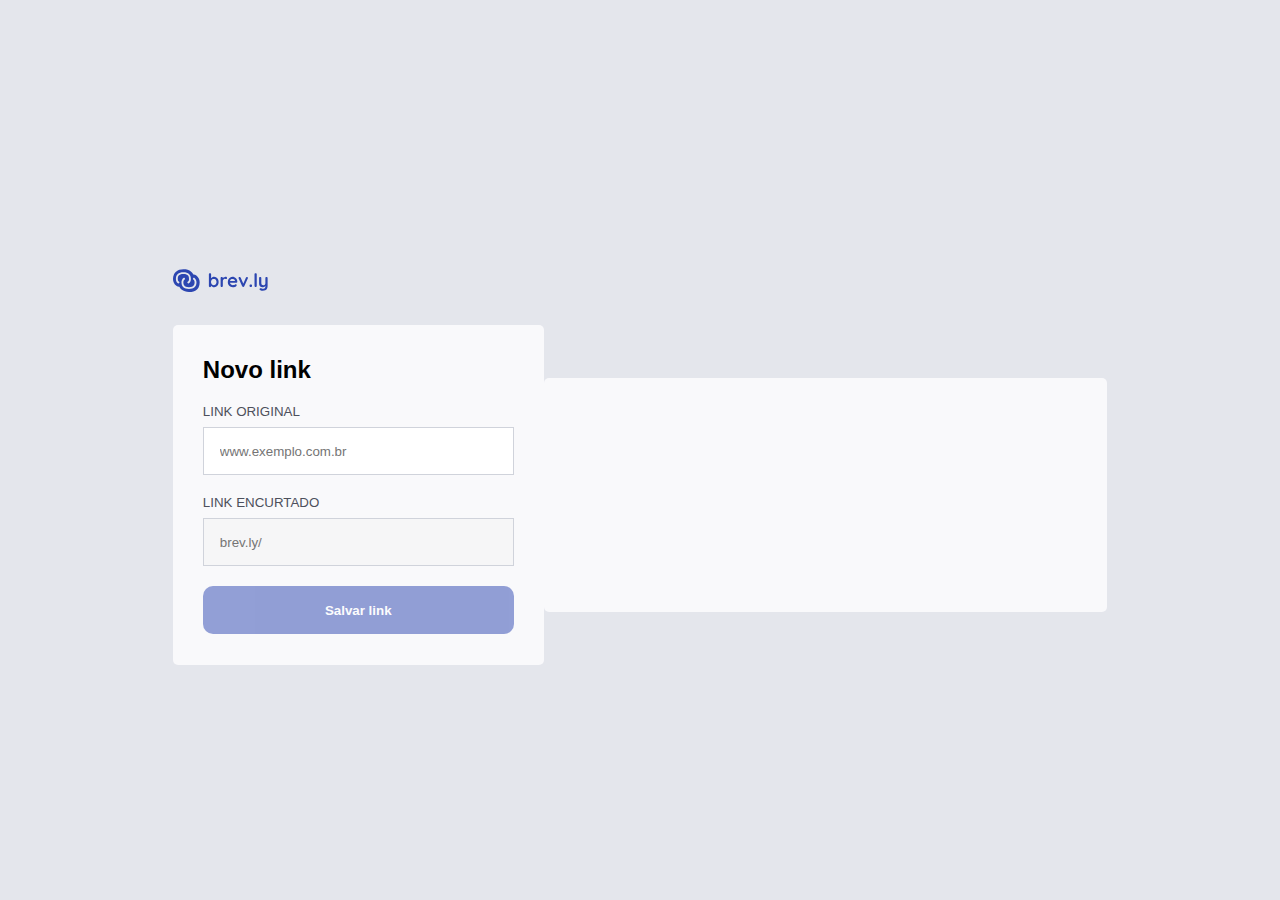
==== ENCURTADOR/CONTENT/index.html @ e0e8de60 "update" ====
<!DOCTYPE html>
<html lang="pt-br">
<head>
    <meta charset="UTF-8">
    <meta name="viewport" content="width=device-width, initial-scale=1.0">
    <link rel="stylesheet" href="style.css">
    <title>ENCURTADOR DE URL</title>
</head>
<body>
    <header>
        <img src="./imgs/Logo.svg" alt="">
    </header>
    <main>
        <div class="main-container">
            <div class="form-container">
                <h2 class="title">Novo link</h2>
                <div class="link-before">
                    <label for="#" class="label-link">LINK ORIGINAL</label>
                    <input type="text" class="input-link user" placeholder="www.exemplo.com.br" required>
                </div>
                <div class="link-after">
                    <label for="#" class="label-link">LINK ENCURTADO</label>
                    <input type="text" placeholder="brev.ly/" disabled class="input-link">
                </div>
                <button type="submit" class="btn-submit">Salvar link</button>
            </div>
            <div class="links-conteiner">
            </div>
        </div>
    </main>
</body>
</html>
---- ENCURTADOR/CONTENT/style.css ----
*{
    margin: 0;
    padding: 0;
    box-sizing: border-box;
}

body{
    font-family: sans-serif;
    display: flex;
    flex-direction: column;
    align-items: center;
    justify-content: center;
    width: 100%;
    height: 100vh;
    background-color: #E4E6EC;
}

header{
    width: 73%;
    height: 10%;
    align-items: center;
    display: flex;
}

main{
    width: 73%;
    display: flex;
    justify-content: center;
    align-items: center;
}

.main-container{
    width: 100%;
    display: flex;
    justify-content: space-between;
    align-items: center;
}

.form-container{
    border-radius: 5px;
    padding: 0 30px;
    display: flex;
    flex-direction: column;
    justify-content: center;
    height: 340px;
    width: 380px;
    background-color: #F9F9FB;
}

.link-before{
    margin-top: 20px;
    display: flex;
    flex-direction: column;
    justify-content: center;
}

.link-after{
    display: flex;
    flex-direction: column;
    justify-content: center;
    margin: 20px 0;
}

.label-link{
    font-size: 10pt;
    color: #4D505C;
    margin-bottom: 8px;
}

.input-link{
    height: 48px;
    border: 1px solid #D0D3DB;
    padding: 0 16px;
    outline: none;
}

.btn-submit{
    cursor: pointer;
    color: white;
    font-weight: bold;
    background-color: #2C46B1;
    opacity: 0.5;
    height: 48px;
    border: none;
    border-radius: 10px;
    padding: 0 16px;
}

.links-conteiner{
    border-radius: 5px;
    display: flex;
    flex-direction: column;
    justify-content: center;
    align-items: center;
    width: 580px;
    height: 234px;
    background-color: #F9F9FB;
}
.user:focus::placeholder{
    color: transparent;
}
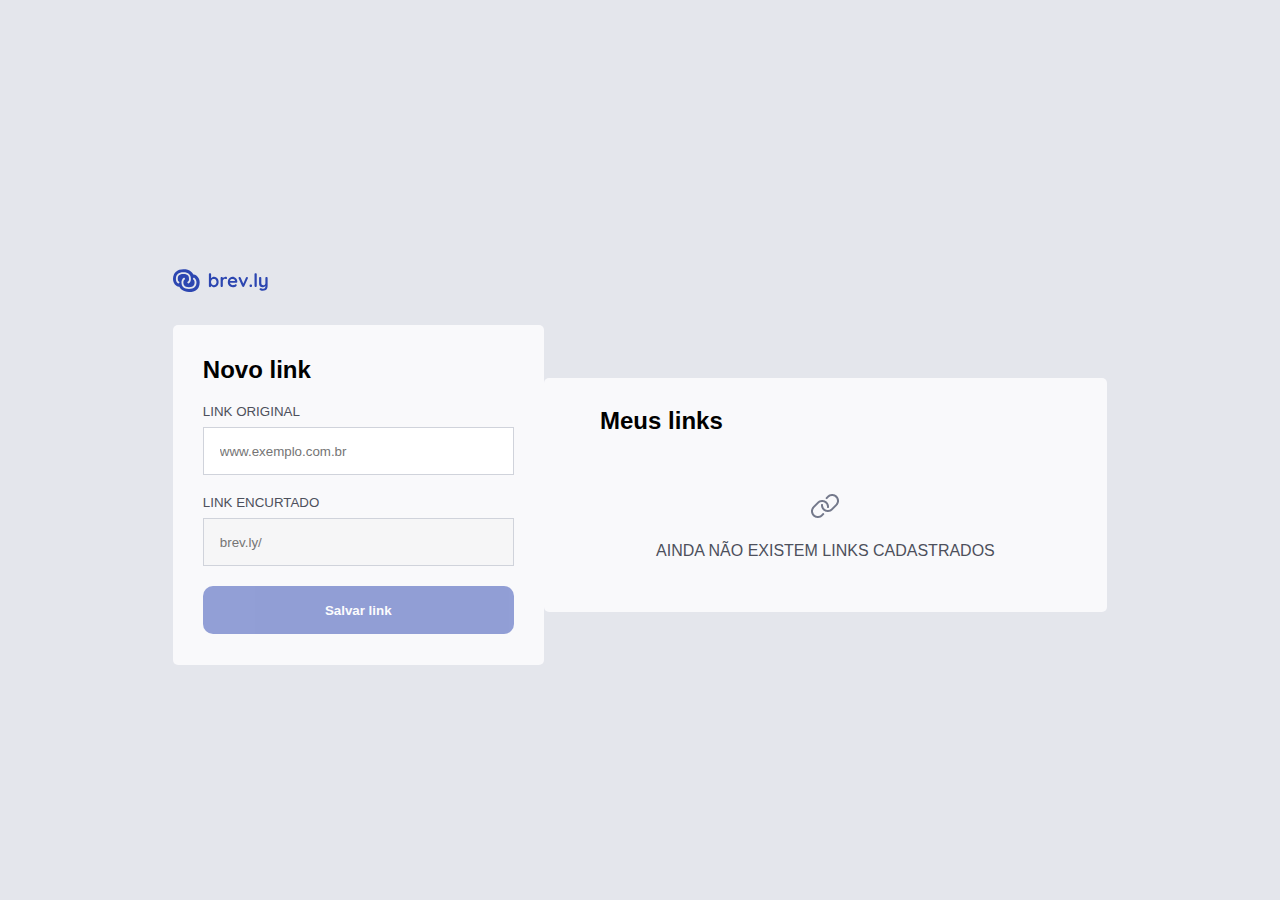
==== commit 2f4bf83d: "update" ====
--- a/ENCURTADOR/CONTENT/index.html
+++ b/ENCURTADOR/CONTENT/index.html
@@ -25,6 +25,19 @@
                 <button type="submit" class="btn-submit">Salvar link</button>
             </div>
             <div class="links-conteiner">
+                <div class="section-links">
+                    <header class="header-links">
+                        <h2 class="title-link">Meus links</h2>
+                    </header>
+                    <main class="links-content">
+                        <div class="link-image">
+                            <img src="./imgs/link-icon.png" alt="">
+                        </div>
+                        <div class="links-box">
+                            <p class="text-link">AINDA NÃO EXISTEM LINKS CADASTRADOS</p>
+                        </div>
+                    </div>
+                </main>
             </div>
         </div>
     </main>
--- a/ENCURTADOR/CONTENT/style.css
+++ b/ENCURTADOR/CONTENT/style.css
@@ -98,4 +98,30 @@
 }
 .user:focus::placeholder{
     color: transparent;
+}
+
+.section-links{ 
+    width: 80%;
+    height: 90%;
+    display: flex; 
+    flex-direction: column;
+}
+
+.header-links{
+    width: 100%;
+    height: 30%;
+}
+
+.links-content{
+    width: 100%;
+    height: 70%;
+    display: flex;
+    align-items: center;
+    justify-content: center;
+    flex-direction: column;
+}
+
+.text-link{
+    margin-top: 20px;
+    color: #4D505C;
 }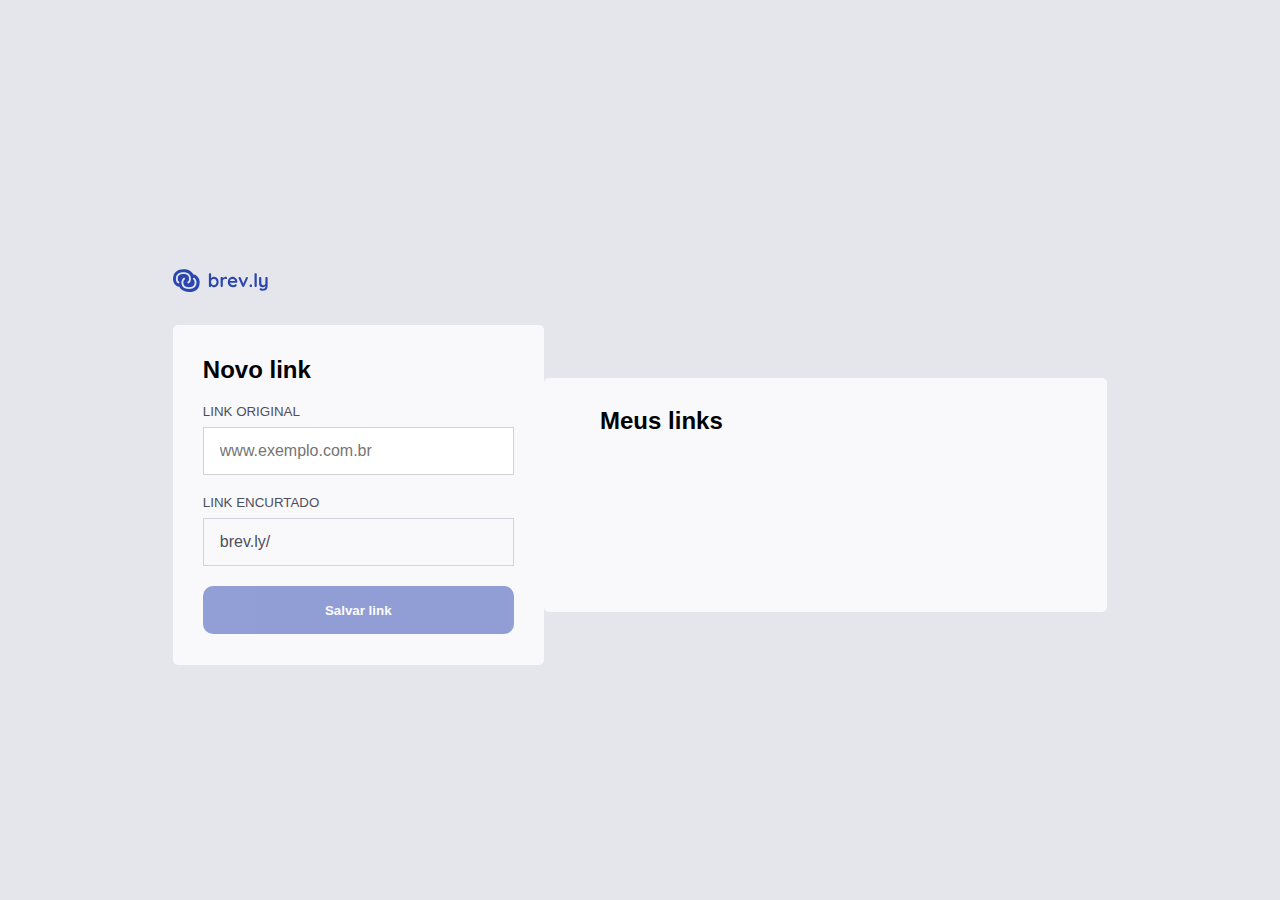
==== commit b49400cc: "update" ====
--- a/ENCURTADOR/CONTENT/index.html
+++ b/ENCURTADOR/CONTENT/index.html
@@ -4,6 +4,7 @@
     <meta charset="UTF-8">
     <meta name="viewport" content="width=device-width, initial-scale=1.0">
     <link rel="stylesheet" href="style.css">
+    <script src="./scripts/main.js" type="module"></script>
     <title>ENCURTADOR DE URL</title>
 </head>
 <body>
@@ -16,28 +17,30 @@
                 <h2 class="title">Novo link</h2>
                 <div class="link-before">
                     <label for="#" class="label-link">LINK ORIGINAL</label>
-                    <input type="text" class="input-link user" placeholder="www.exemplo.com.br" required>
+                    <input type="text" class="input-link user" id="input-link" placeholder="www.exemplo.com.br" required>
                 </div>
                 <div class="link-after">
                     <label for="#" class="label-link">LINK ENCURTADO</label>
-                    <input type="text" placeholder="brev.ly/" disabled class="input-link">
+                    <div class="input-link">
+                        <p class="link-encurtado" id="link-encurtado">brev.ly/</p>
+                    </div>
                 </div>
-                <button type="submit" class="btn-submit">Salvar link</button>
+                <button type="submit" class="btn-submit" id="btn">Salvar link</button>
             </div>
             <div class="links-conteiner">
                 <div class="section-links">
                     <header class="header-links">
                         <h2 class="title-link">Meus links</h2>
                     </header>
-                    <main class="links-content">
+                    <main class="links-content" id="links-content">
                         <div class="link-image">
                             <img src="./imgs/link-icon.png" alt="">
                         </div>
                         <div class="links-box">
                             <p class="text-link">AINDA NÃO EXISTEM LINKS CADASTRADOS</p>
                         </div>
-                    </div>
-                </main>
+                    </main>
+                </div>
             </div>
         </div>
     </main>
--- a/ENCURTADOR/CONTENT/style.css
+++ b/ENCURTADOR/CONTENT/style.css
@@ -68,6 +68,10 @@
 }
 
 .input-link{
+    font-size: 12pt;
+    color: #4D505C;
+    display: flex;
+    align-items: center;    
     height: 48px;
     border: 1px solid #D0D3DB;
     padding: 0 16px;
@@ -95,6 +99,7 @@
     width: 580px;
     height: 234px;
     background-color: #F9F9FB;
+    
 }
 .user:focus::placeholder{
     color: transparent;
@@ -115,7 +120,7 @@
 .links-content{
     width: 100%;
     height: 70%;
-    display: flex;
+    display: none;
     align-items: center;
     justify-content: center;
     flex-direction: column;
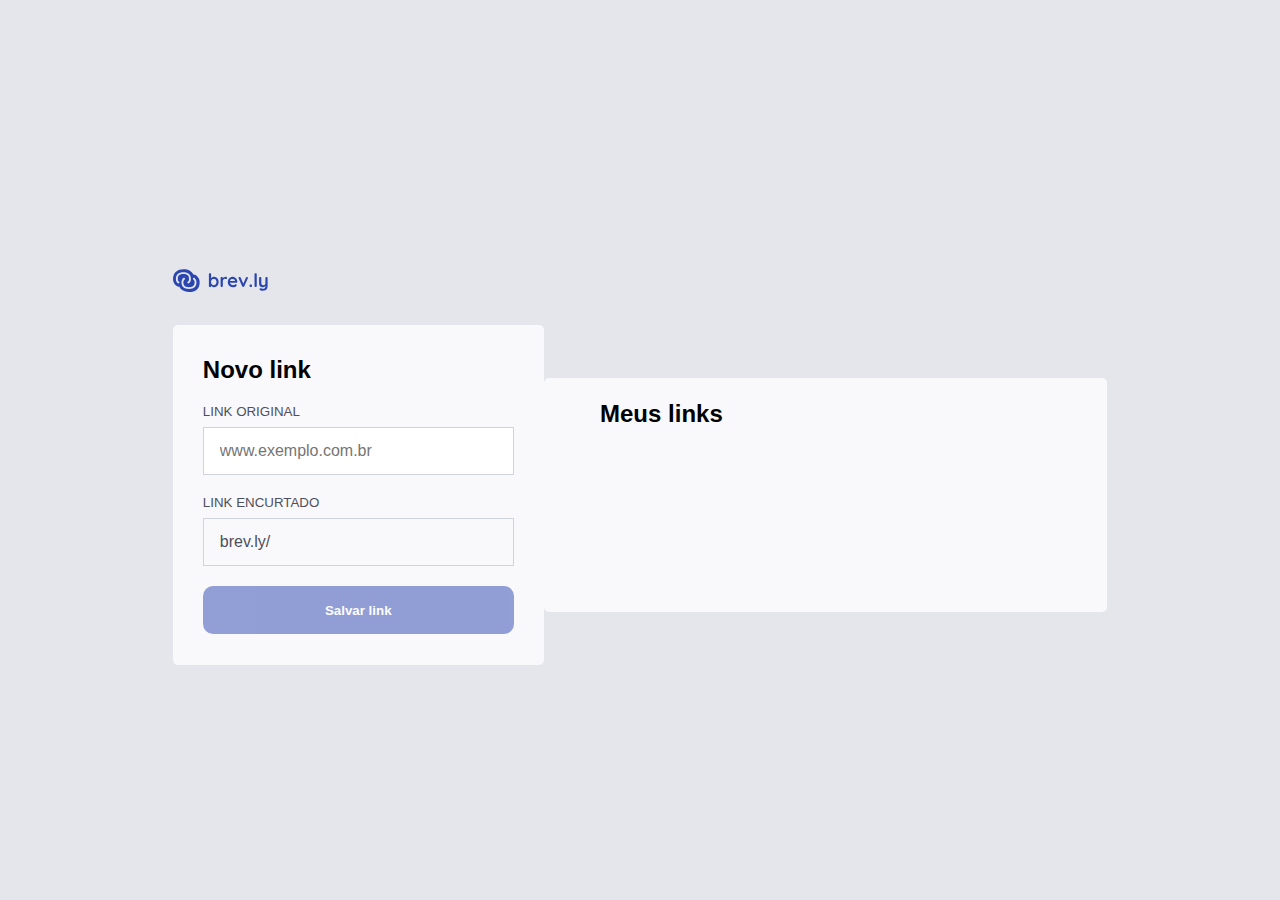
==== commit 4235dc5a: "features" ====
--- a/ENCURTADOR/CONTENT/index.html
+++ b/ENCURTADOR/CONTENT/index.html
@@ -40,6 +40,16 @@
                             <p class="text-link">AINDA NÃO EXISTEM LINKS CADASTRADOS</p>
                         </div>
                     </main>
+                    <div class="mylinks-main">
+                        <div class="mylinks-box">
+                            <div class="mylinks-left" id="mylinks-left">
+                            </div>
+                            <div class="mylinks-right">
+                                <div class="buttons-links" id="buttons-links">
+                                </div>
+                            </div>
+                        </div>
+                    </div>
                 </div>
             </div>
         </div>
--- a/ENCURTADOR/CONTENT/style.css
+++ b/ENCURTADOR/CONTENT/style.css
@@ -129,4 +129,61 @@
 .text-link{
     margin-top: 20px;
     color: #4D505C;
+}
+
+.new-mylinks{
+    color:  #2C46B1;
+    font-weight: bold;
+}
+
+.mylinks-box{
+    width: 100%;
+    justify-content: space-between;
+    display: flex;
+    align-items: center;
+}
+
+.old-mylinks{
+    color: #4D505C;
+    font-size: 14px;
+}
+
+.button{
+    margin-right: 5px;	
+    border: none;
+    cursor: pointer;
+}
+
+.mylinks-main{
+    height: 100%;
+    display: flex;
+    overflow-y: scroll;
+}
+
+.mylinks-box{
+    align-items: start;
+    display: flex;
+    height: 100%;
+    width: 98%;
+}
+
+.mylinks-right{
+    display: flex;
+    height: 100%;
+    width: 15%;
+    flex-direction: column;
+}
+
+.buttons-links{
+    height: 25%;
+    width: 100%;
+    display: grid;
+    grid-template-columns: 1fr 1fr ;
+    gap: 10px;
+    justify-content: space-between;
+    align-items: center;
+}
+
+.old-mylinks{
+    margin-bottom: 8px;
 }